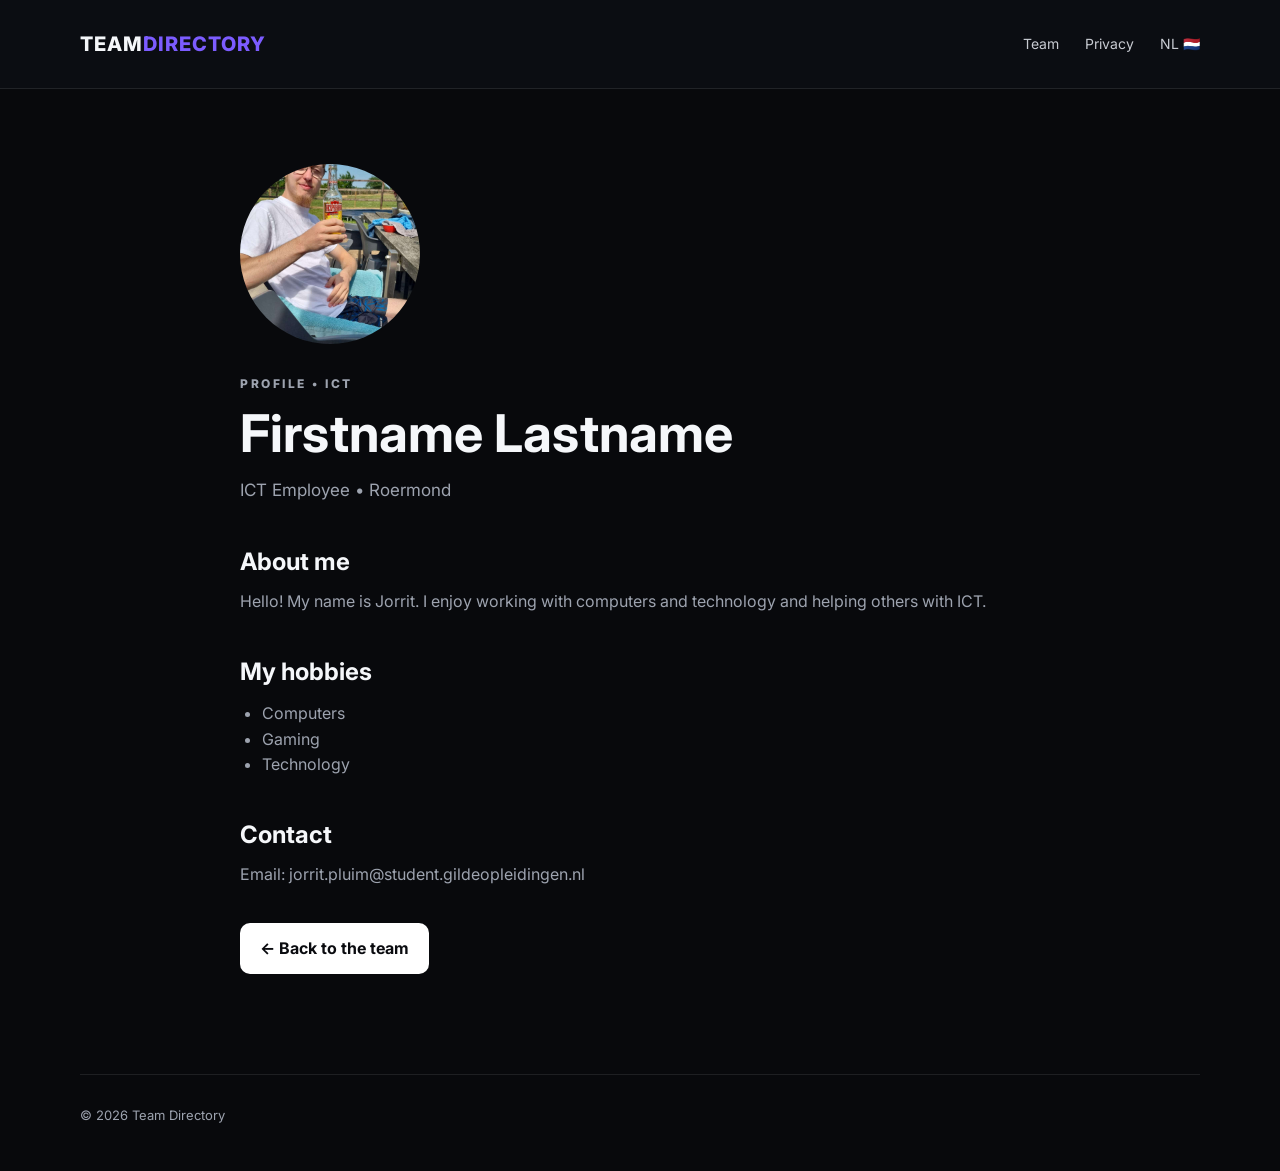
==== medewerkers/persoon4-en.html @ efb4ba7c "Eerste versie smoelenboek" ====
<!DOCTYPE html>
<html lang="en">
<head><meta charset="UTF-8"><meta name="viewport" content="width=device-width, initial-scale=1.0">
<title>Profile | Team Member 4</title><link rel="stylesheet" href="../css/style.css"></head>
<body>
<header class="small-header"><nav class="navbar">
<a class="logo" href="../index-en.html">TEAM<span>DIRECTORY</span></a>
<div class="nav-links"><a href="../index-en.html">Team</a><a href="../privacy-en.html">Privacy</a><a href="persoon4.html">NL 🇳🇱</a></div>
</nav></header>
<main class="content-page">
<img class="profile-page-photo" src="images/persoon4.jpg" alt="Persoon 4">
<p class="eyebrow">PROFILE • ICT</p>
<h1>Firstname Lastname</h1>
<p class="lead">ICT Employee • Roermond</p>
<h2>About me</h2>
<p>Hello! My name is Jorrit. I enjoy working with computers and technology and helping others with ICT.</p>
<h2>My hobbies</h2><ul><li>Computers</li><li>Gaming</li><li>Technology</li></ul>
<h2>Contact</h2><p>Email: jorrit.pluim@student.gildeopleidingen.nl
</p>
<a class="button back-button" href="../index-en.html">← Back to the team</a>
</main><footer><p>© 2026 Team Directory</p></footer>
</body></html>
---- css/style.css ----
@import url('https://fonts.googleapis.com/css2?family=Inter:wght@400;500;600;700;800&display=swap');

:root {
    --bg: #08090c;
    --panel: #111318;
    --panel2: #171a21;
    --text: #f5f7fa;
    --muted: #9da3af;
    --accent: #7c5cff;
    --accent2: #00d4ff;
    --border: rgba(255,255,255,.09);
}

* { box-sizing: border-box; margin: 0; padding: 0; }

html { scroll-behavior: smooth; }

body {
    font-family: Inter, Arial, sans-serif;
    background: var(--bg);
    color: var(--text);
    line-height: 1.6;
}

a { color: inherit; }

.hero {
    min-height: 620px;
    position: relative;
    overflow: hidden;
    background:
        radial-gradient(circle at 75% 35%, rgba(124,92,255,.28), transparent 32%),
        radial-gradient(circle at 20% 75%, rgba(0,212,255,.13), transparent 30%),
        linear-gradient(135deg, #08090c 0%, #0d1018 55%, #08090c 100%);
}

.hero::after {
    content: "";
    position: absolute;
    inset: 0;
    pointer-events: none;
    background-image: linear-gradient(rgba(255,255,255,.025) 1px, transparent 1px),
                      linear-gradient(90deg, rgba(255,255,255,.025) 1px, transparent 1px);
    background-size: 45px 45px;
}

.navbar {
    width: min(1120px, 92%);
    margin: auto;
    padding: 28px 0;
    display: flex;
    justify-content: space-between;
    align-items: center;
    position: relative;
    z-index: 2;
}

.logo {
    font-weight: 800;
    letter-spacing: 1px;
    text-decoration: none;
    font-size: 20px;
}

.logo span { color: var(--accent); }

.nav-links {
    display: flex;
    gap: 26px;
}

.nav-links a {
    text-decoration: none;
    color: #c8cbd2;
    font-size: 14px;
    transition: .2s;
}

.nav-links a:hover { color: white; }

.hero-content {
    width: min(1120px, 92%);
    margin: 100px auto 0;
    position: relative;
    z-index: 2;
}

.eyebrow {
    color: var(--accent2);
    font-size: 12px;
    font-weight: 800;
    letter-spacing: 2.5px;
    margin-bottom: 12px;
}

.hero h1 {
    max-width: 760px;
    font-size: clamp(45px, 7vw, 82px);
    line-height: 1.02;
    letter-spacing: -3px;
}

.hero h1 span {
    color: var(--accent);
}

.hero-content > p:not(.eyebrow) {
    color: var(--muted);
    max-width: 580px;
    margin: 22px 0 30px;
    font-size: 17px;
}

.button {
    display: inline-block;
    padding: 13px 20px;
    border-radius: 10px;
    background: white;
    color: #0a0b0f;
    font-weight: 700;
    text-decoration: none;
    transition: .2s;
}

.button:hover {
    transform: translateY(-2px);
    box-shadow: 0 10px 35px rgba(124,92,255,.25);
}

main {
    width: min(1120px, 92%);
    margin: auto;
}

.section-heading {
    text-align: center;
    padding: 90px 0 42px;
}

.section-heading h2 {
    font-size: 42px;
    letter-spacing: -1.5px;
}

.section-heading > p:last-child {
    color: var(--muted);
    margin-top: 8px;
}

.team-grid {
    display: grid;
    grid-template-columns: repeat(3, 1fr);
    gap: 22px;
    padding-bottom: 100px;
}

.profile-card {
    background: linear-gradient(145deg, var(--panel2), var(--panel));
    border: 1px solid var(--border);
    border-radius: 18px;
    overflow: hidden;
    text-decoration: none;
    transition: .25s;
}

.profile-card:hover {
    transform: translateY(-7px);
    border-color: rgba(124,92,255,.55);
    box-shadow: 0 20px 55px rgba(0,0,0,.35);
}

.avatar {
    height: 260px;
    display: grid;
    place-items: center;
    font-size: 62px;
    font-weight: 800;
    letter-spacing: -4px;
}

.avatar-one { background: linear-gradient(135deg, #241a52, #101b34); }
.avatar-two { background: linear-gradient(135deg, #123c4a, #111c2f); }
.avatar-three { background: linear-gradient(135deg, #412039, #171527); }
.avatar-four { background: linear-gradient(135deg, #1d4b36, #12221d); }

.card-info { padding: 22px; }

.tag {
    display: inline-block;
    font-size: 10px;
    font-weight: 800;
    letter-spacing: 1.5px;
    color: var(--accent2);
    margin-bottom: 8px;
}

.card-info h3 { font-size: 21px; }

.card-info p {
    color: var(--muted);
    font-size: 14px;
    margin: 3px 0 20px;
}

.view {
    color: white;
    font-size: 13px;
    font-weight: 700;
}

.small-header {
    background: #0b0d12;
    border-bottom: 1px solid var(--border);
}

.content-page {
    max-width: 800px;
    padding: 75px 0 100px;
}

.content-page h1 {
    font-size: 52px;
    line-height: 1.1;
    margin-bottom: 15px;
}

.content-page h2 {
    font-size: 24px;
    margin-top: 38px;
    margin-bottom: 8px;
}

.content-page p,
.content-page li {
    color: var(--muted);
}

.content-page ul {
    margin: 10px 0 0 22px;
}

.lead {
    font-size: 17px;
    max-width: 680px;
}

.back-button {
    margin-top: 35px;
}

footer {
    border-top: 1px solid var(--border);
    width: min(1120px, 92%);
    margin: auto;
    padding: 30px 0 45px;
    display: flex;
    justify-content: space-between;
    color: var(--muted);
    font-size: 13px;
}

footer strong { color: white; }
footer a { color: white; text-decoration: none; }

@media (max-width: 800px) {
    .team-grid { grid-template-columns: 1fr; }
    .hero { min-height: 570px; }
    .hero-content { margin-top: 75px; }
    .nav-links { gap: 12px; }
    .nav-links a { font-size: 12px; }
    .content-page h1 { font-size: 40px; }
    footer { flex-direction: column; gap: 18px; }
}

@media (max-width: 500px) {
    .navbar { align-items: flex-start; }
    .nav-links { flex-direction: column; gap: 5px; text-align: right; }
    .hero h1 { letter-spacing: -2px; }
}

.avatar {
    width: 80px;
    height: 80px;
    border-radius: 50%;
    object-fit: cover;
}

.profile-photo {
    width: 180px;
    height: 180px;
    border-radius: 50%;
    object-fit: cover;
}

.profile-page-photo {
    width: 180px;
    height: 180px;
    border-radius: 50%;
    object-fit: cover;
    display: block;
    margin-bottom: 30px;
}
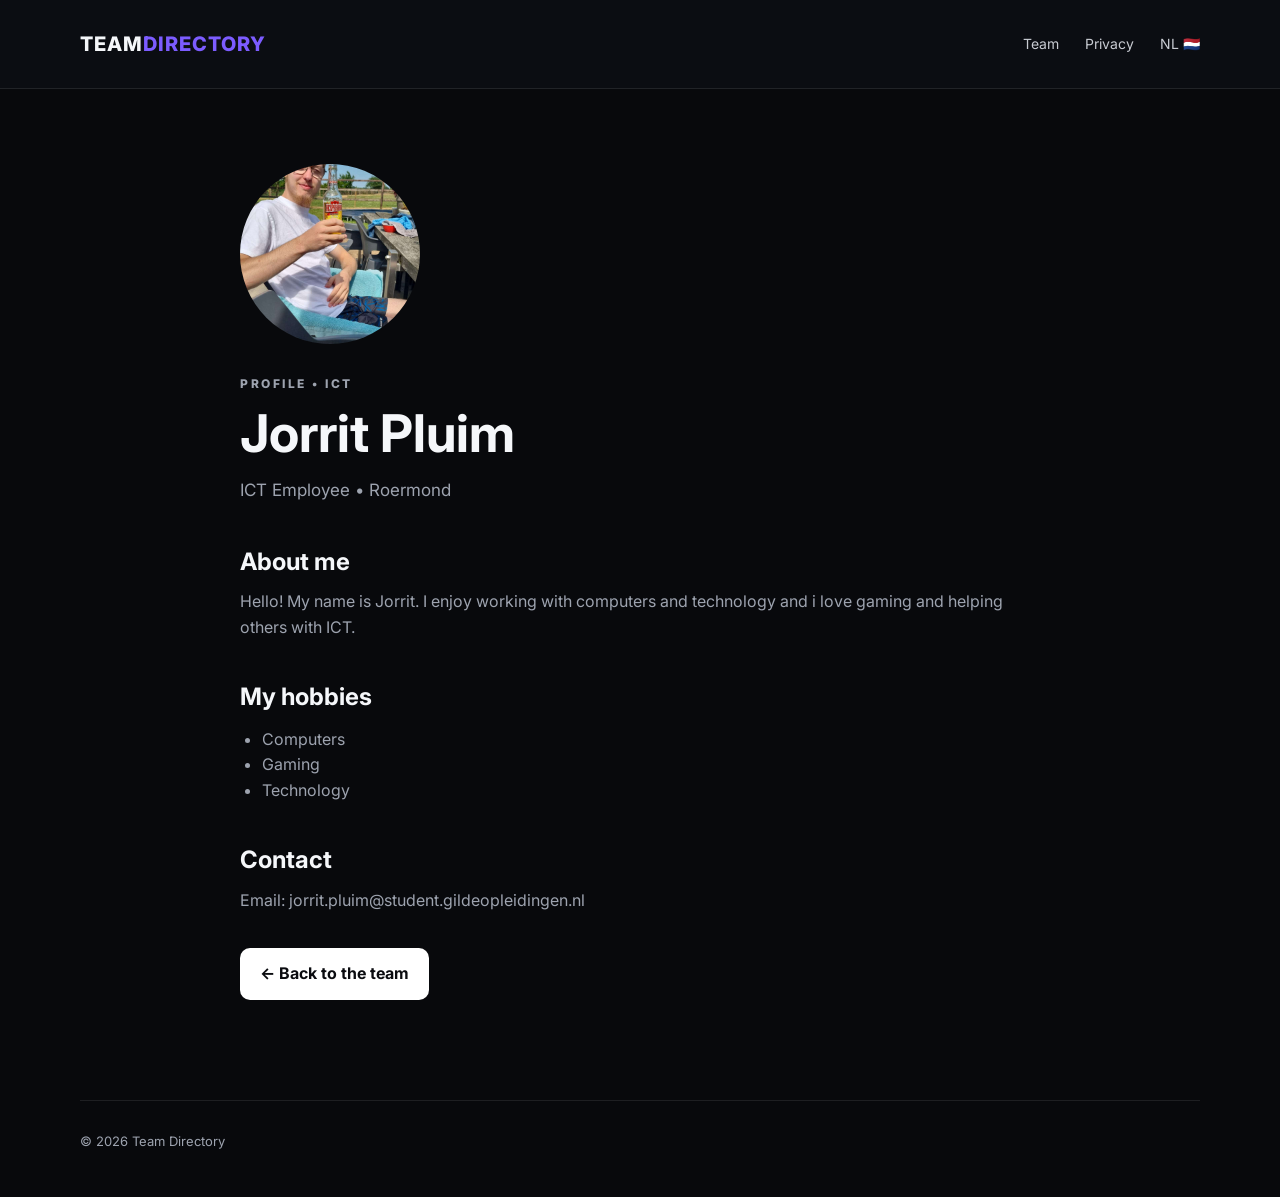
==== commit 51eca7ac: "Website aangepast" ====
--- a/medewerkers/persoon4-en.html
+++ b/medewerkers/persoon4-en.html
@@ -10,10 +10,11 @@
 <main class="content-page">
 <img class="profile-page-photo" src="images/persoon4.jpg" alt="Persoon 4">
 <p class="eyebrow">PROFILE • ICT</p>
-<h1>Firstname Lastname</h1>
+<h1>Jorrit Pluim
+</h1>
 <p class="lead">ICT Employee • Roermond</p>
 <h2>About me</h2>
-<p>Hello! My name is Jorrit. I enjoy working with computers and technology and helping others with ICT.</p>
+<p>Hello! My name is Jorrit. I enjoy working with computers and technology and i love gaming and helping others with ICT.</p>
 <h2>My hobbies</h2><ul><li>Computers</li><li>Gaming</li><li>Technology</li></ul>
 <h2>Contact</h2><p>Email: jorrit.pluim@student.gildeopleidingen.nl
 </p>
